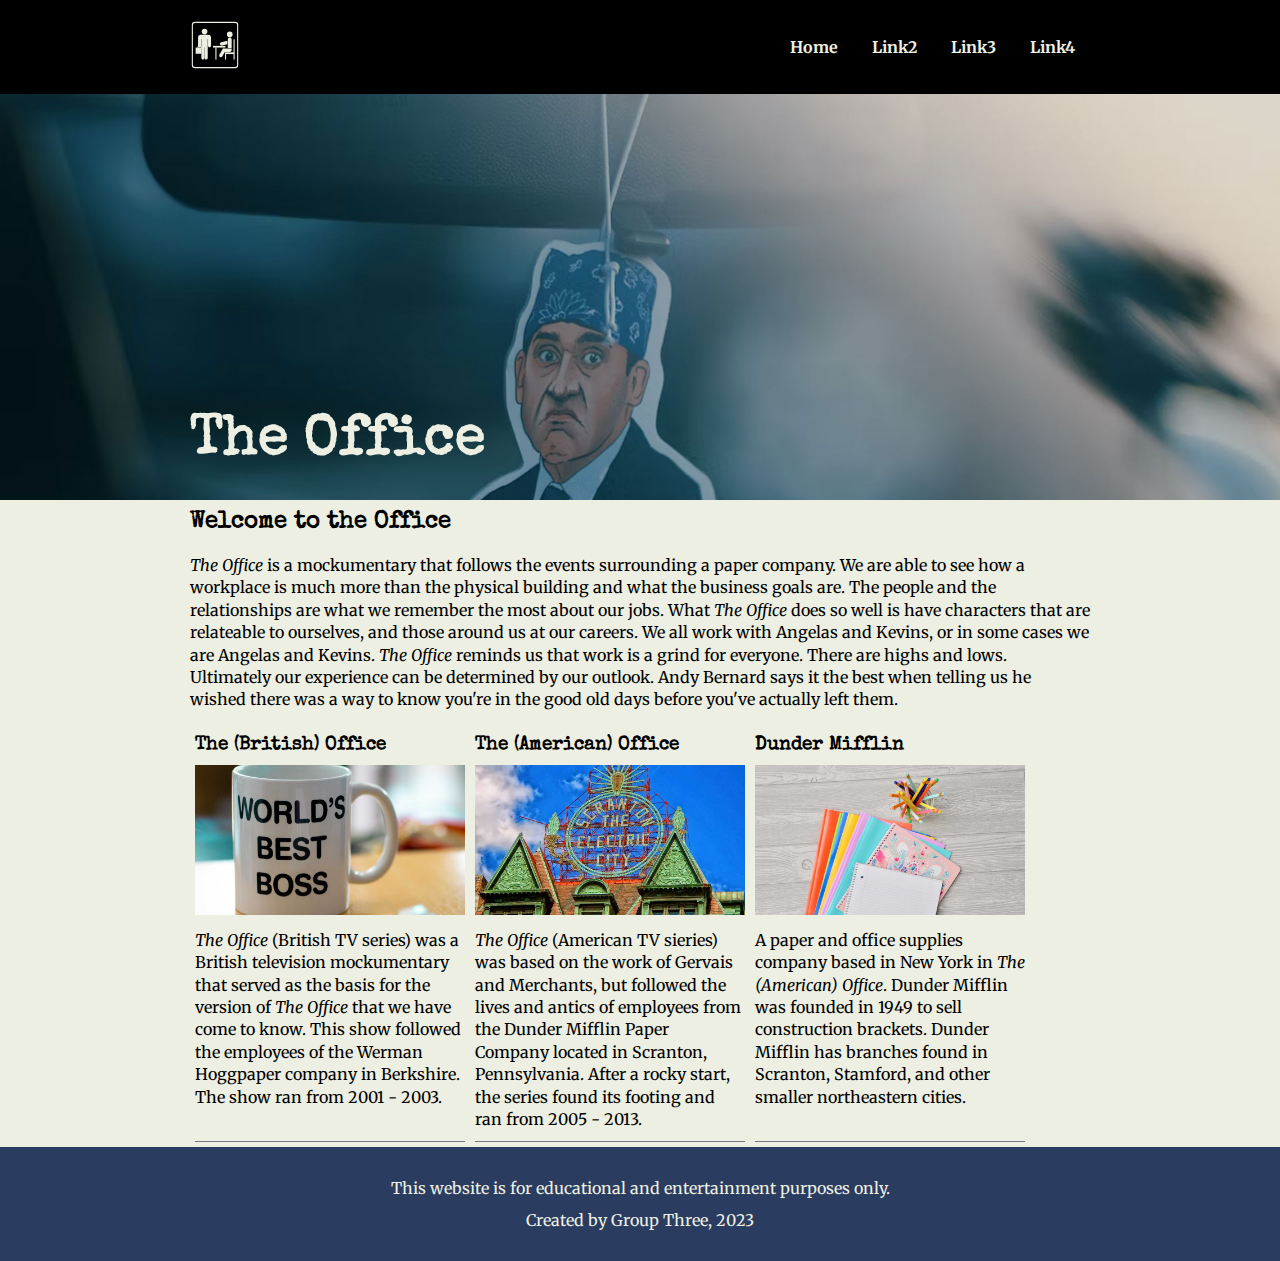
==== index.html @ ec775a99 "Fixed my typo in description I noticed from Lighthouse" ====
<!DOCTYPE html>
<html lang="en">
<head>
    <meta charset="UTF-8">
    <meta http-equiv="X-UA-Compatible" content="IE=edge">
    <meta name="viewport" content="width=device-width, initial-scale=1.0">
    <title>The Office Home</title>
    <meta name="description" content="This fan page is a tribute for our favorite show, The Office.">
    <link href="style.css" rel="stylesheet" type="text/css">
    <link rel="preconnect" href="https://fonts.googleapis.com">
    <link rel="preconnect" href="https://fonts.gstatic.com" crossorigin>
    <link href="https://fonts.googleapis.com/css2?family=Merriweather:ital,wght@0,400;1,300&family=Special+Elite&display=swap" rel="stylesheet">
</head>
<body>

    <header>
		<div class="mainContainer">
		<div class="mainContainer_logoContainer">
		<a href="index.html">
			<img class="scale" src="images/logowhite.svg" alt="" width="50">
		</a>
		</div>

		<nav>
			<a class="colorchange" href="index.html">Home</a>
			<a class="colorchange" href="#">Link2</a>
			<a class="colorchange" href="#">Link3</a>
			<a class="colorchange" href="#">Link4</a>
		</nav>
		</div>
	</header>

	<main>
		<section class="heroBanner">
			<img src="images/mikeyheader.jpg" alt="" height="500">
			<h1 class="heroBanner_overlay">The Office</h1>
		</section>

		<section class="mainContainer">
			<h2>Welcome to the Office</h2>
			<p><em>The Office</em> is a mockumentary that follows the events surrounding a paper company. We are able to see how a workplace is much more than the physical building and what the business goals are. 
				The people and the relationships are what we remember the most about our jobs. What <em>The Office</em> does so well is have characters that are relateable to ourselves, and those around us at our careers.
				We all work with Angelas and Kevins, or in some cases we are Angelas and Kevins. <em>The Office</em> reminds us that work is a grind for everyone. There are highs and lows. Ultimately our experience
				can be determined by our outlook. Andy Bernard says it the best when telling us he wished there was a way to know you're in the good old days before you've actually left them.</p>
            
				<section class="cardContainer">
					<article class="contentCard">
					<h3>The (British) Office</h3>
					<img src="images/bossmug.jpg" alt="Picture of worlds best boss mug">
					<p><em>The Office</em> (British TV series) was a British television mockumentary that served as the basis for the version of <em>The Office</em> that we have come to know. This show followed
					the employees of the Werman Hoggpaper company in Berkshire. The show ran from 2001 - 2003.</p>
		
					<ul class="contentCard_expandInfo">
					<li>Written and directed by Ricky Gervais and Stephen Merchant.</li>
					<li><a href="https://en.wikipedia.org/wiki/The_Office_(British_TV_series)" target="blank">Wikipedia Page</a></li>
					</ul>
					</article>
		
					<article class="contentCard">
					<h3>The (American) Office</h3>
					<img src="images/scranton.jpg" alt="Picture of Scranton electric city sign">
					<p><em>The Office</em> (American TV sieries) was based on the work of Gervais and Merchants, but followed the lives and antics of employees 
					from the Dunder Mifflin Paper Company located in Scranton, Pennsylvania. After a rocky start, the series found its footing and ran from 2005 - 2013.</p>
		
					<ul class="contentCard_expandInfo">
					<li>Developed by Greg Daniels.</li>
					<li><a href="https://en.wikipedia.org/wiki/The_Office_(American_TV_series)" target="blank">Wikipedia Page</a></li>
					</ul>
					</article>
		
					<article class="contentCard">
					<h3>Dunder Mifflin</h3>
					<img src="images/stationery.jpg" alt="">
					<p>A paper and office supplies company based in New York in <em>The (American) Office</em>. Dunder Mifflin was founded in 1949 to sell construction brackets.
					Dunder Mifflin has branches found in Scranton, Stamford, and other smaller northeastern cities.</p>
		
					<ul class="contentCard_expandInfo">
					<li>Founded by Robert Dunder and Robert Mifflin.</li>
					<li><a href="https://en.wikipedia.org/wiki/Dunder_Mifflin" target="blank">Wipipedia Page</a></li>
					</ul>
					</article>
				</section>
		</section>
	</main>

	<footer>
		<p>This website is for educational and entertainment purposes only.</p>
		<p>Created by Group Three, 2023</p>
	</footer>
    
</body>
</html>
---- style.css ----
/*CSS Document for The Office website by Group 3 2023*/

/*=================================
Variables
===================================*/
:root{
    --darkblue: #2A3C5F;
    --cream: #EDEFE2;
    --gray: #727980;
    --lightblue: #4BA8B2;
    --black: #000000;
}

/*=================================
Universal Styling
===================================*/

*{
   margin: 0;
   padding: 0;
   border: 0;
}

body{
   background-color: var(--cream);
}

main{min-height: 100vh;}

h1,
h2,
h3,
h4,
h5,
h6{
   padding: 10px 0;
   font-family: "Special Elite", "Times New Roman", serif;
}

h1{
   font-size: 56px;
}

p{
   line-height: 140%;
   margin: 10px 0;
}

ul,
p,
a{
   font-family: Merriweather, cambria, serif;
}

.mainContainer{
   max-width: 900px;
   margin: 0 auto;
}


/*=================================
Header Styling
===================================*/

header{
   position: fixed;
   width: 100%;
   background: var(--black);
   padding: 20px 0;
   z-index: 4;
}

.colorchange{
   display: inline-block;
   margin: 0 15px;
   text-decoration: none;
   font-weight: bold;
   color: var(--cream);
}

.scale{
   transition: all .1s ease-in-out;
}

.scale:hover{
   transform: scale(1.3);
}

.colorchange:hover{
 animation: colorchange 0.25s linear;
 }

@keyframes colorchange{
 0% {color: var(--cream);}
 50% {color: var(--lightblue);}
 100% {color: var(--cream);}
}

header .mainContainer{
   display: flex;
   align-items: center;
   justify-content: space-between;
}

/*=================================
Hero Image Styling
===================================*/

.heroBanner{
   position: relative;
}

.heroBanner_overlay{
   position: absolute;
   bottom: 20px;
   left: 0;
   right: 0;
   max-width: 900px;
   margin: 0 auto;
   color: var(--cream);
}


.heroBanner img{
   object-fit: cover;
   width: 100%;
   display: block;
}

/*=================================
Example Containers Styling
===================================*/

.cardContainer{
   display: flex;
   flex-wrap: wrap;
}

.contentCard{
   width: 30%;
   margin: 5px;
   border-bottom: 1px solid var(--gray);
   
}

.contentCard img{
   height: 150px;
   object-fit: cover;
   width: 100%;
}

.contentCard_expandInfo {
   list-style: none;
   font-weight: bold;
   display: none;
}

.contentCard_expandInfo li{
   margin: 10px 0;
}

.contentCard_expandInfo li a{
   color: var(--lightblue);
}

.contentCard:hover .contentCard_expandInfo{
   display: block;
}


/*=================================
Footer Styling
===================================*/

footer{
   background-color: var(--darkblue);
   text-align: center;
   color: var(--cream);
   padding: 20px 0;
   bottom: 0;
   width: 100%;
}

/*=================================
Tablet Media Query
===================================*/

@media screen and (max-width: 768px){

   .mainContainer{
       width: 90%;
       margin: auto;
       display: flex;
       flex-direction: column;
       padding: 5px;
   }
   

.contentCard{
   width: 300px;
}

.contentCard img{
   width:100% ;
   height: auto;
   }

.contentCard_expandInfo{
   display: block;
   }
     
}

/*=================================
Mobile Device Media Query
===================================*/

@media screen and (max-width: 480px){
       
   nav{
       display: flex;
       flex-direction: column;
       align-items: center;
   }

   .mainContainer{
       width: 100%;
       display: flex;
       flex-direction: column;
       padding: 5px;
   }
   
.cardContainer{
   display: block;
   }

.contentCard{
   display: block;
   width: 100%;
   margin: 3px 0;

   }

.contentCard img{
   width: 100%;
   height: auto;
   }

.contentCard_expandInfo{
   display: block;
   }
   
}
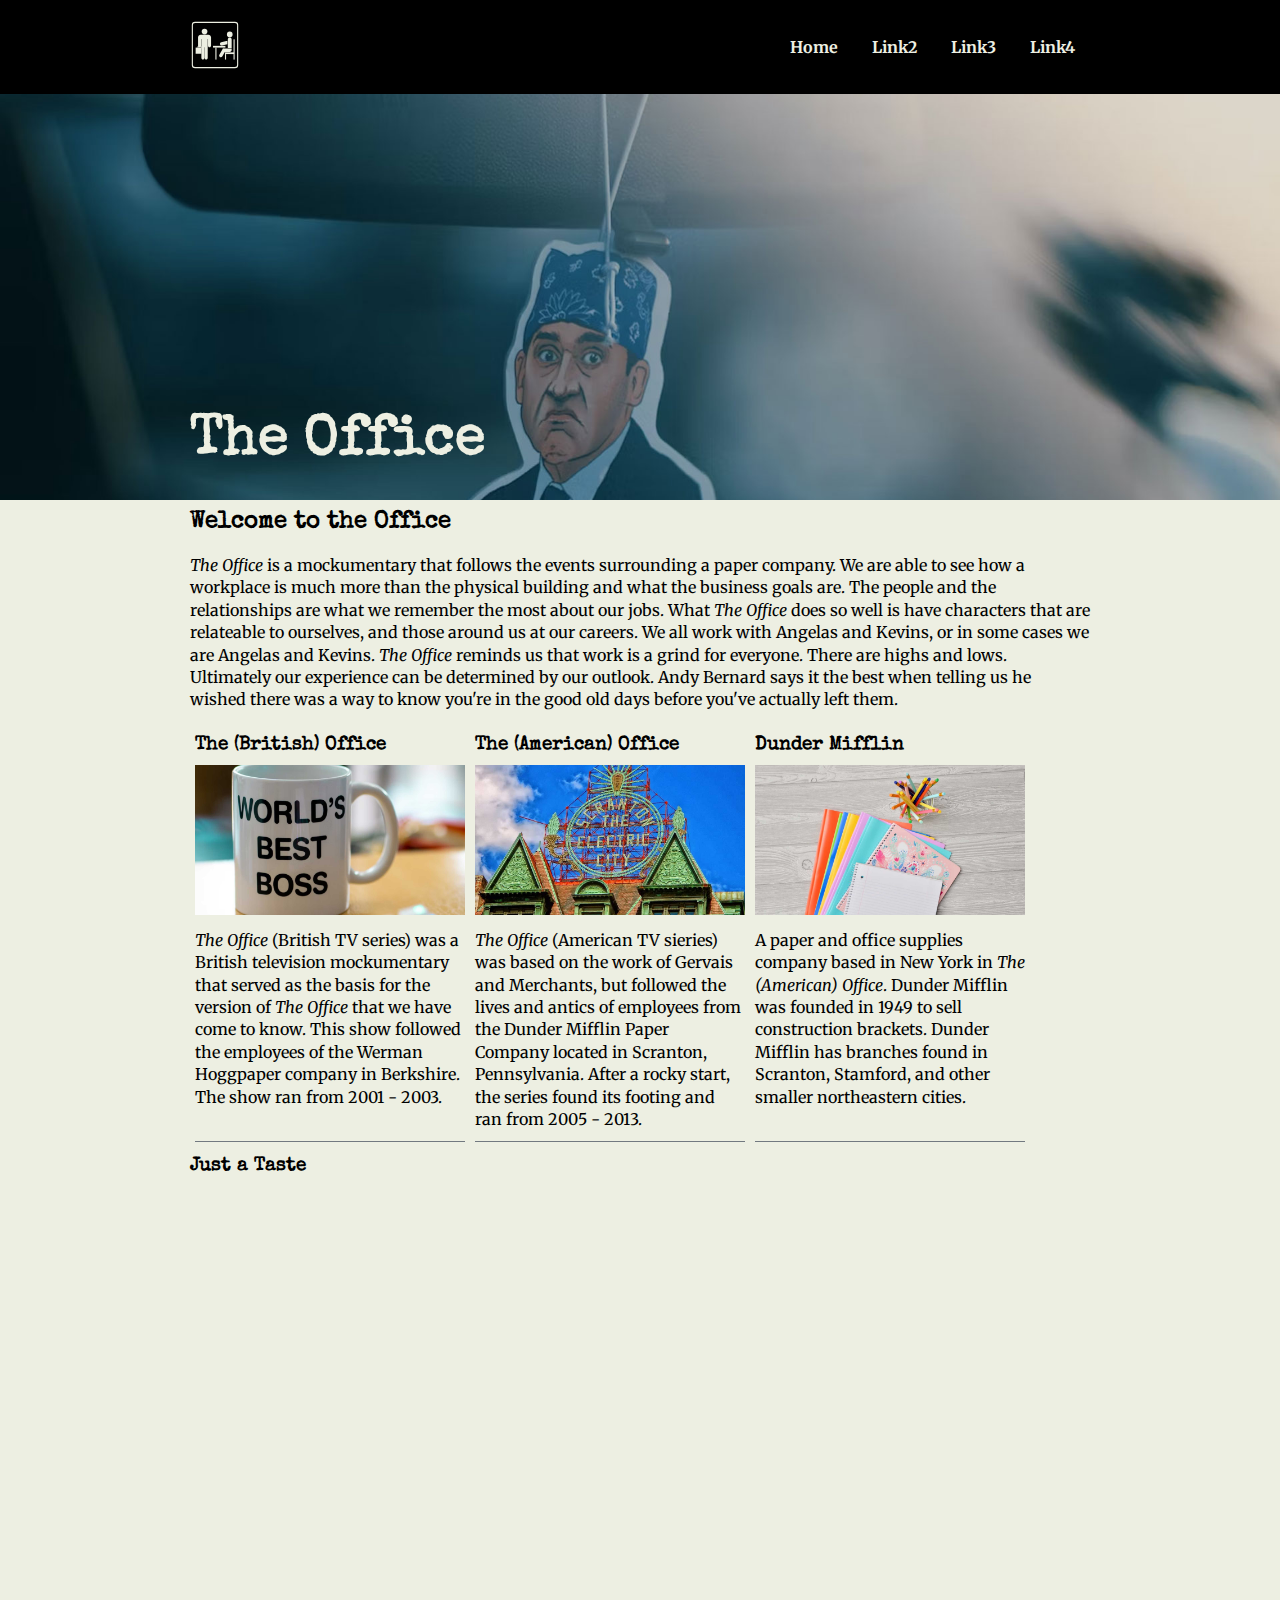
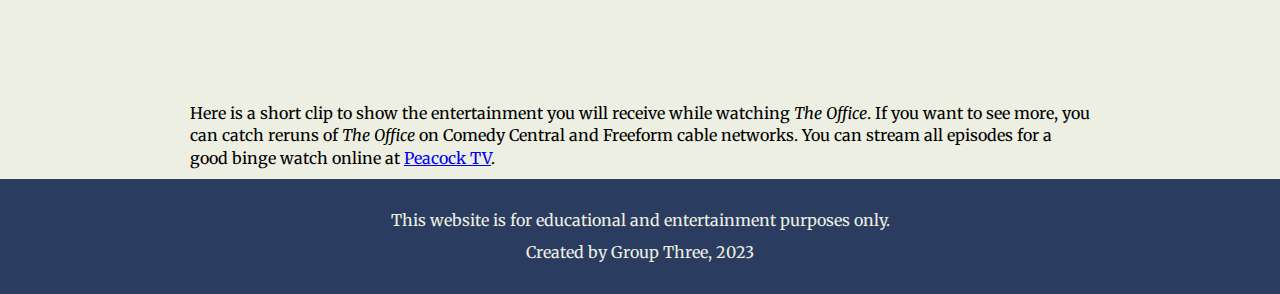
==== commit 95f32522: "Added video to index and styled in css doc" ====
--- a/index.html
+++ b/index.html
@@ -80,6 +80,18 @@
 					</ul>
 					</article>
 				</section>
+
+				<section class="videoContainer">
+					<h3 class="videoContainer_text">Just a Taste</h3>
+				<article class="videoContainer_video">
+					<iframe width="560" height="315" class="videoContainer_vidContent" src="https://www.youtube.com/embed/qHrN5Mf5sgo" 
+					title="YouTube video player" frameborder="0" allowfullscreen></iframe>
+				</article>
+					<p class="videoContainer_text">Here is a short clip to show the entertainment you will receive while watching <em>The Office</em>. If you want to see more,
+					you can catch reruns of <em>The Office</em> on Comedy Central and Freeform cable networks. You can stream all episodes for a
+					good binge watch online at <a href="https://www.peacocktv.com/stream-tv/the-office" target="blank">Peacock TV</a>.
+					</p>
+				</section>
 		</section>
 	</main>
 
--- a/style.css
+++ b/style.css
@@ -168,6 +168,27 @@
 }
 
 
+.videoContainer_video{
+   position: relative;
+   width: 100%;
+   height: 0;
+   padding-bottom: 56.25%;
+}
+
+
+.videoContainer_video .videoContainer_vidContent{
+    width: 100%;
+    height: 600;
+    position: absolute;
+    top: 0;
+    left: 0;
+    width: 100%;
+    height: 100%;
+}
+
+
+
+
 /*=================================
 Footer Styling
 ===================================*/
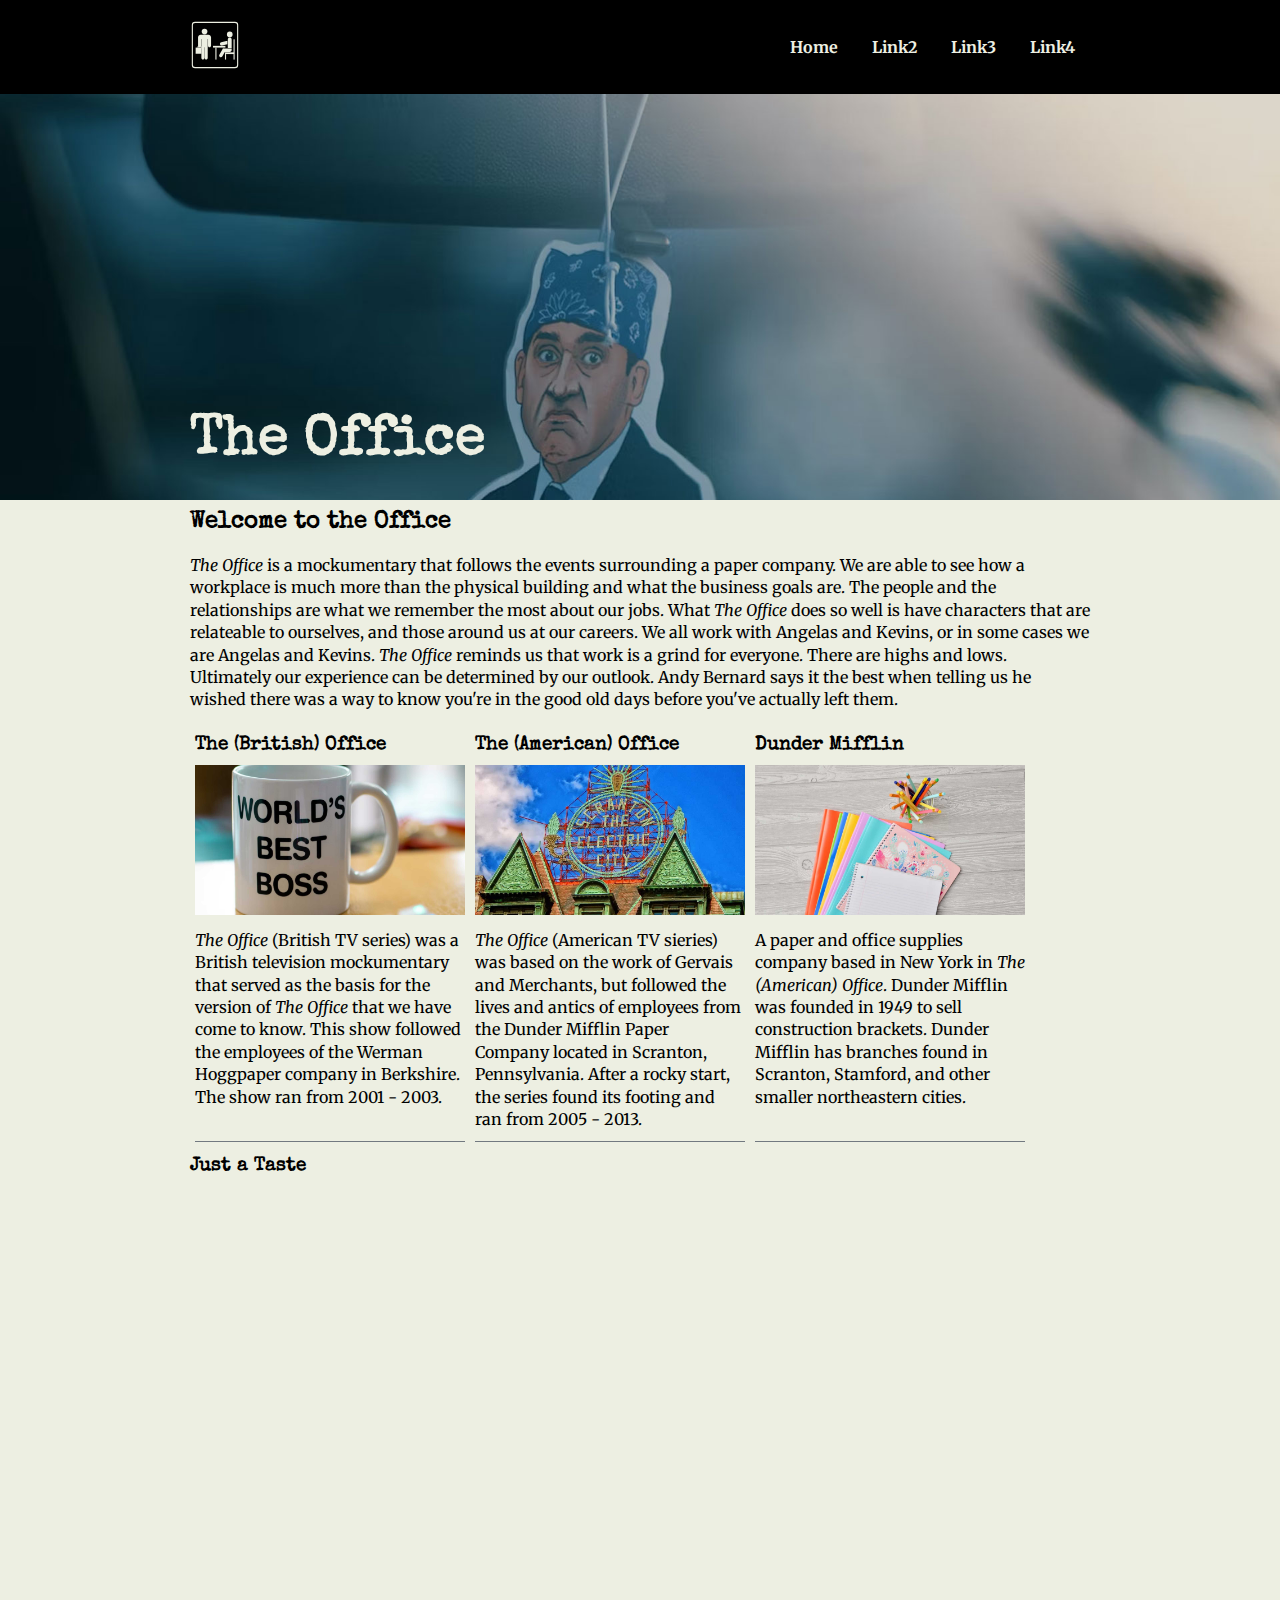
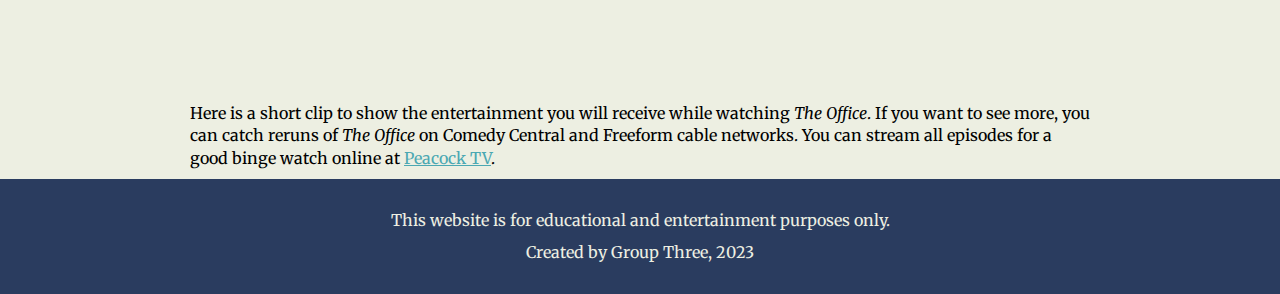
==== commit f26c579f: "changing hyperlink color to color palette lt blue" ====
--- a/index.html
+++ b/index.html
@@ -76,7 +76,7 @@
 		
 					<ul class="contentCard_expandInfo">
 					<li>Founded by Robert Dunder and Robert Mifflin.</li>
-					<li><a href="https://en.wikipedia.org/wiki/Dunder_Mifflin" target="blank">Wipipedia Page</a></li>
+					<li><a href="https://en.wikipedia.org/wiki/Dunder_Mifflin" target="blank">Wikipedia Page</a></li>
 					</ul>
 					</article>
 				</section>
--- a/style.css
+++ b/style.css
@@ -159,7 +159,7 @@
    margin: 10px 0;
 }
 
-.contentCard_expandInfo li a{
+.contentCard_expandInfo li a, .videoContainer a{
    color: var(--lightblue);
 }
 
@@ -177,8 +177,6 @@
 
 
 .videoContainer_video .videoContainer_vidContent{
-    width: 100%;
-    height: 600;
     position: absolute;
     top: 0;
     left: 0;
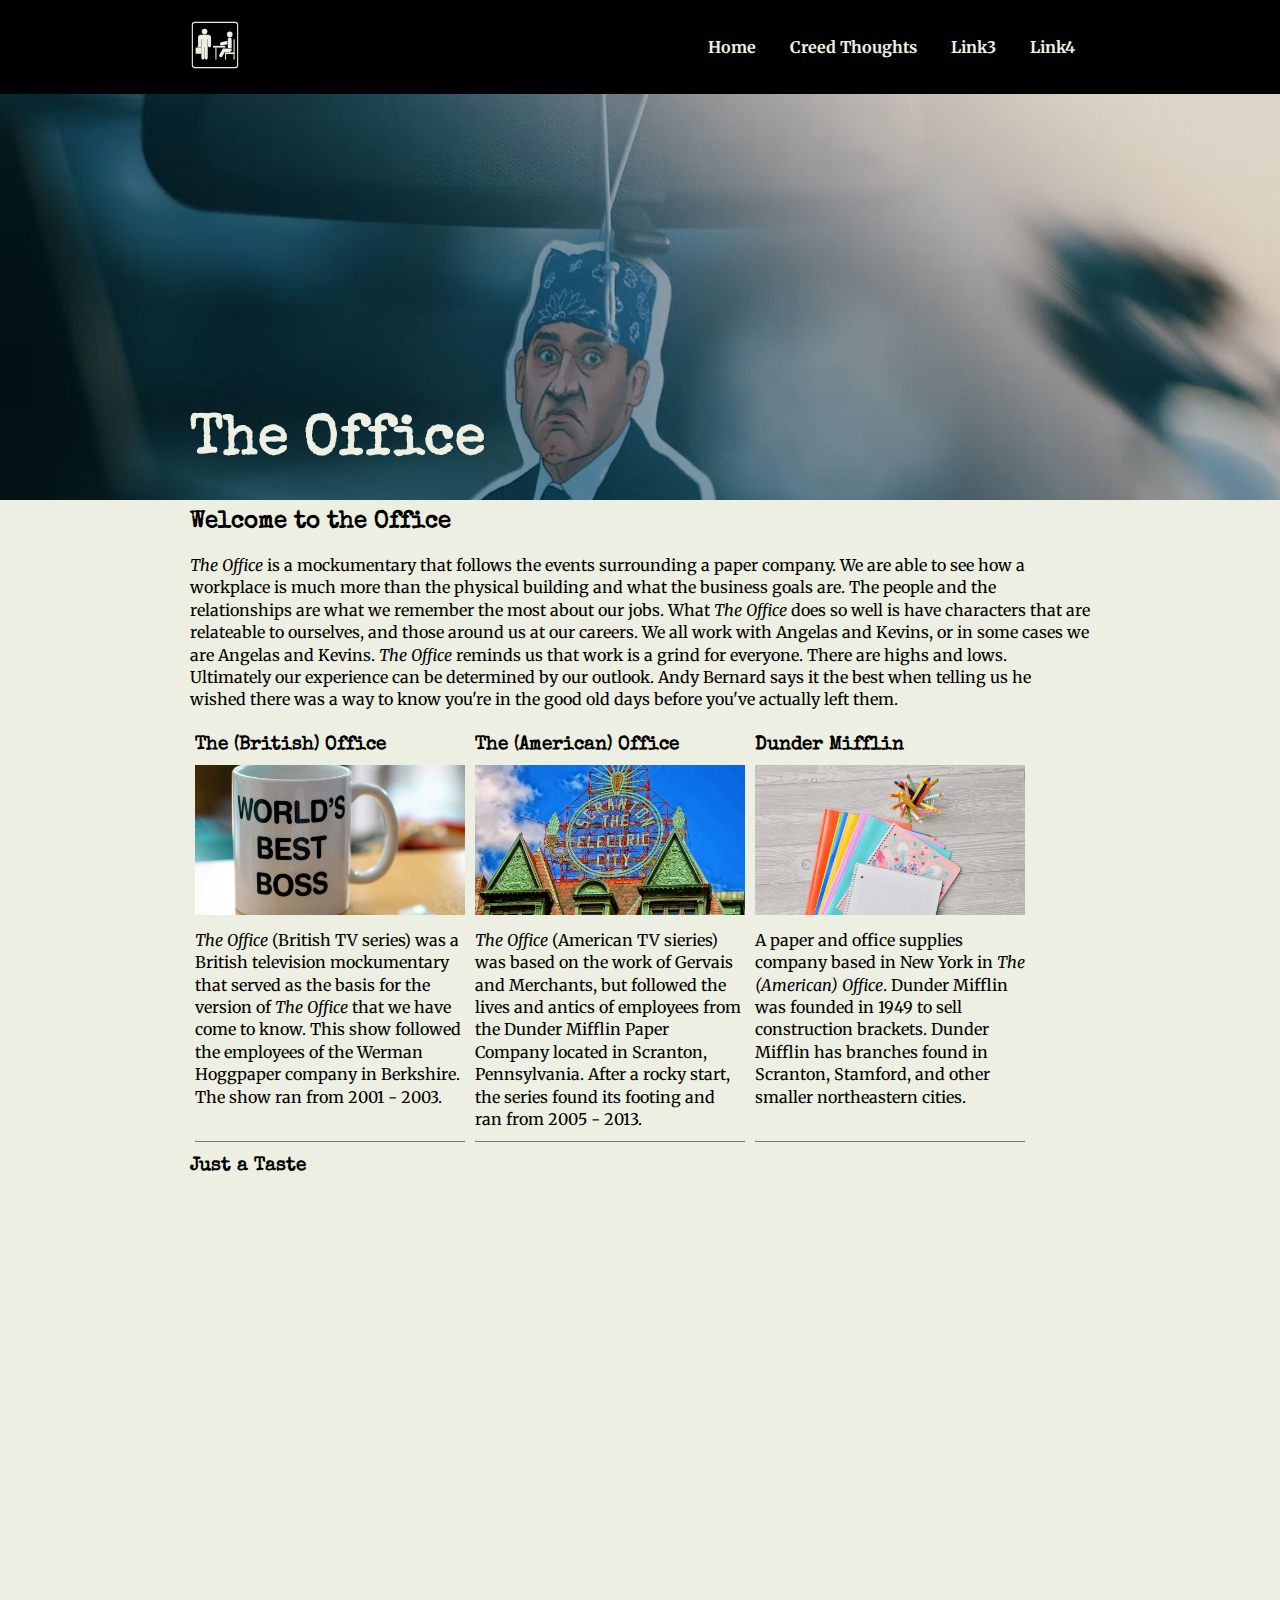
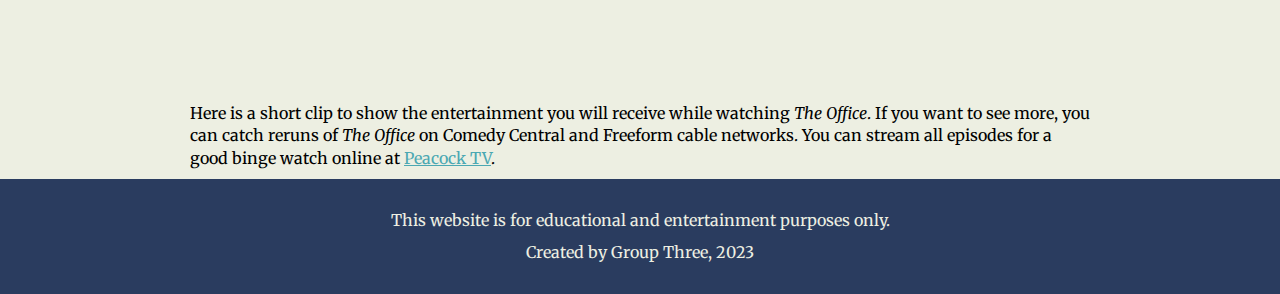
==== commit 3efcb2df: "add creed thoughts" ====
--- a/index.html
+++ b/index.html
@@ -23,7 +23,7 @@
 
 		<nav>
 			<a class="colorchange" href="index.html">Home</a>
-			<a class="colorchange" href="#">Link2</a>
+			<a class="colorchange" href="#">Creed Thoughts</a>
 			<a class="colorchange" href="#">Link3</a>
 			<a class="colorchange" href="#">Link4</a>
 		</nav>
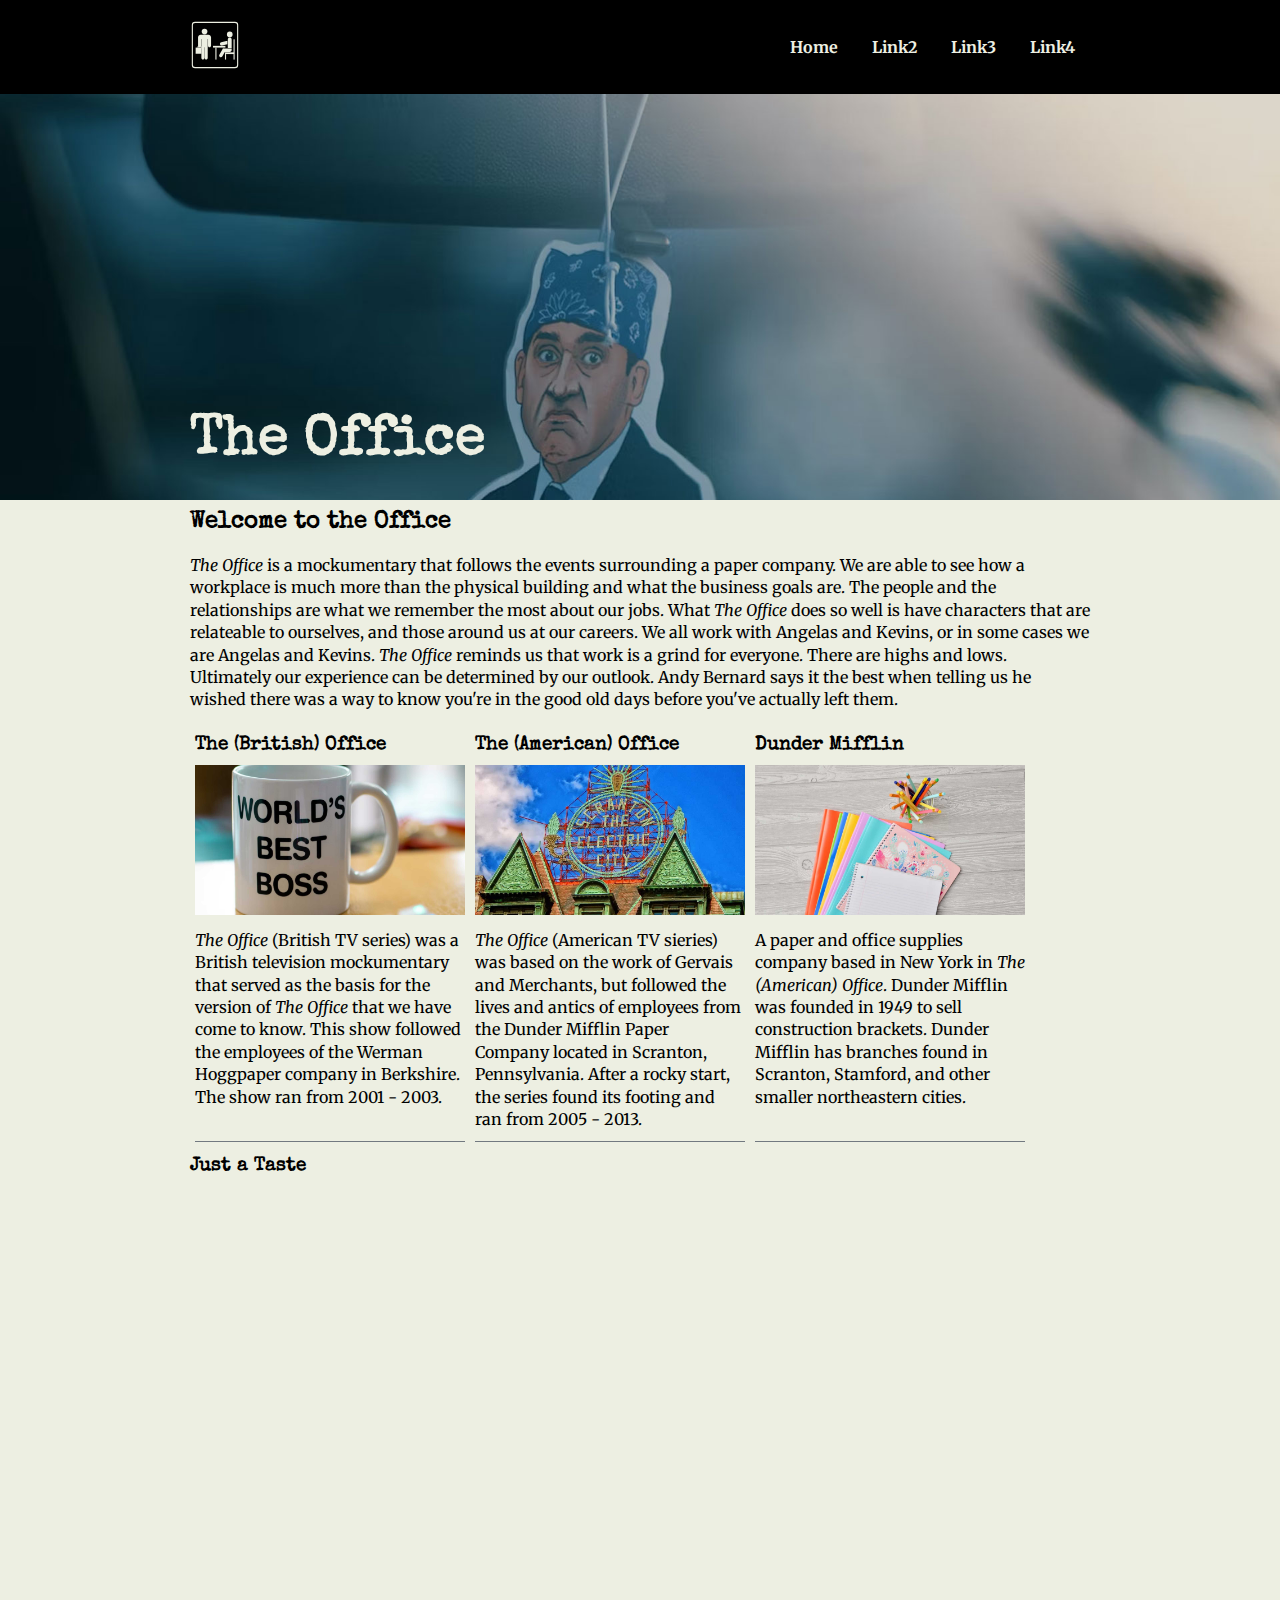
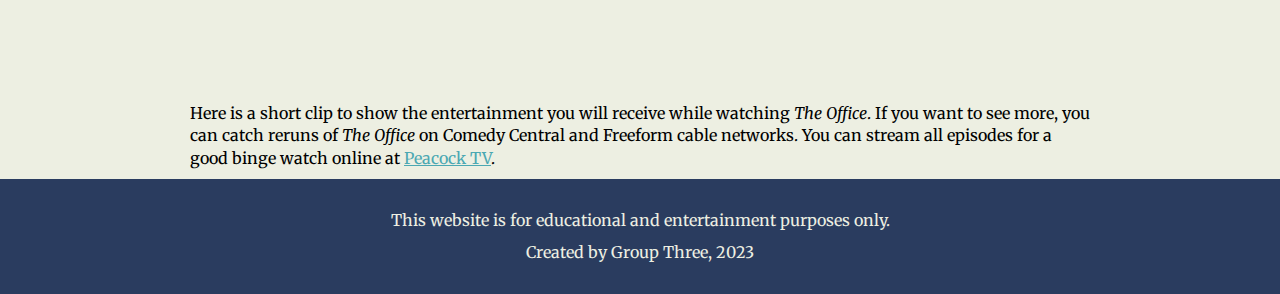
==== commit 98c59b67: "change link 2" ====
--- a/index.html
+++ b/index.html
@@ -23,7 +23,7 @@
 
 		<nav>
 			<a class="colorchange" href="index.html">Home</a>
-			<a class="colorchange" href="#">Creed Thoughts</a>
+			<a class="colorchange" href="#">Link2</a>
 			<a class="colorchange" href="#">Link3</a>
 			<a class="colorchange" href="#">Link4</a>
 		</nav>
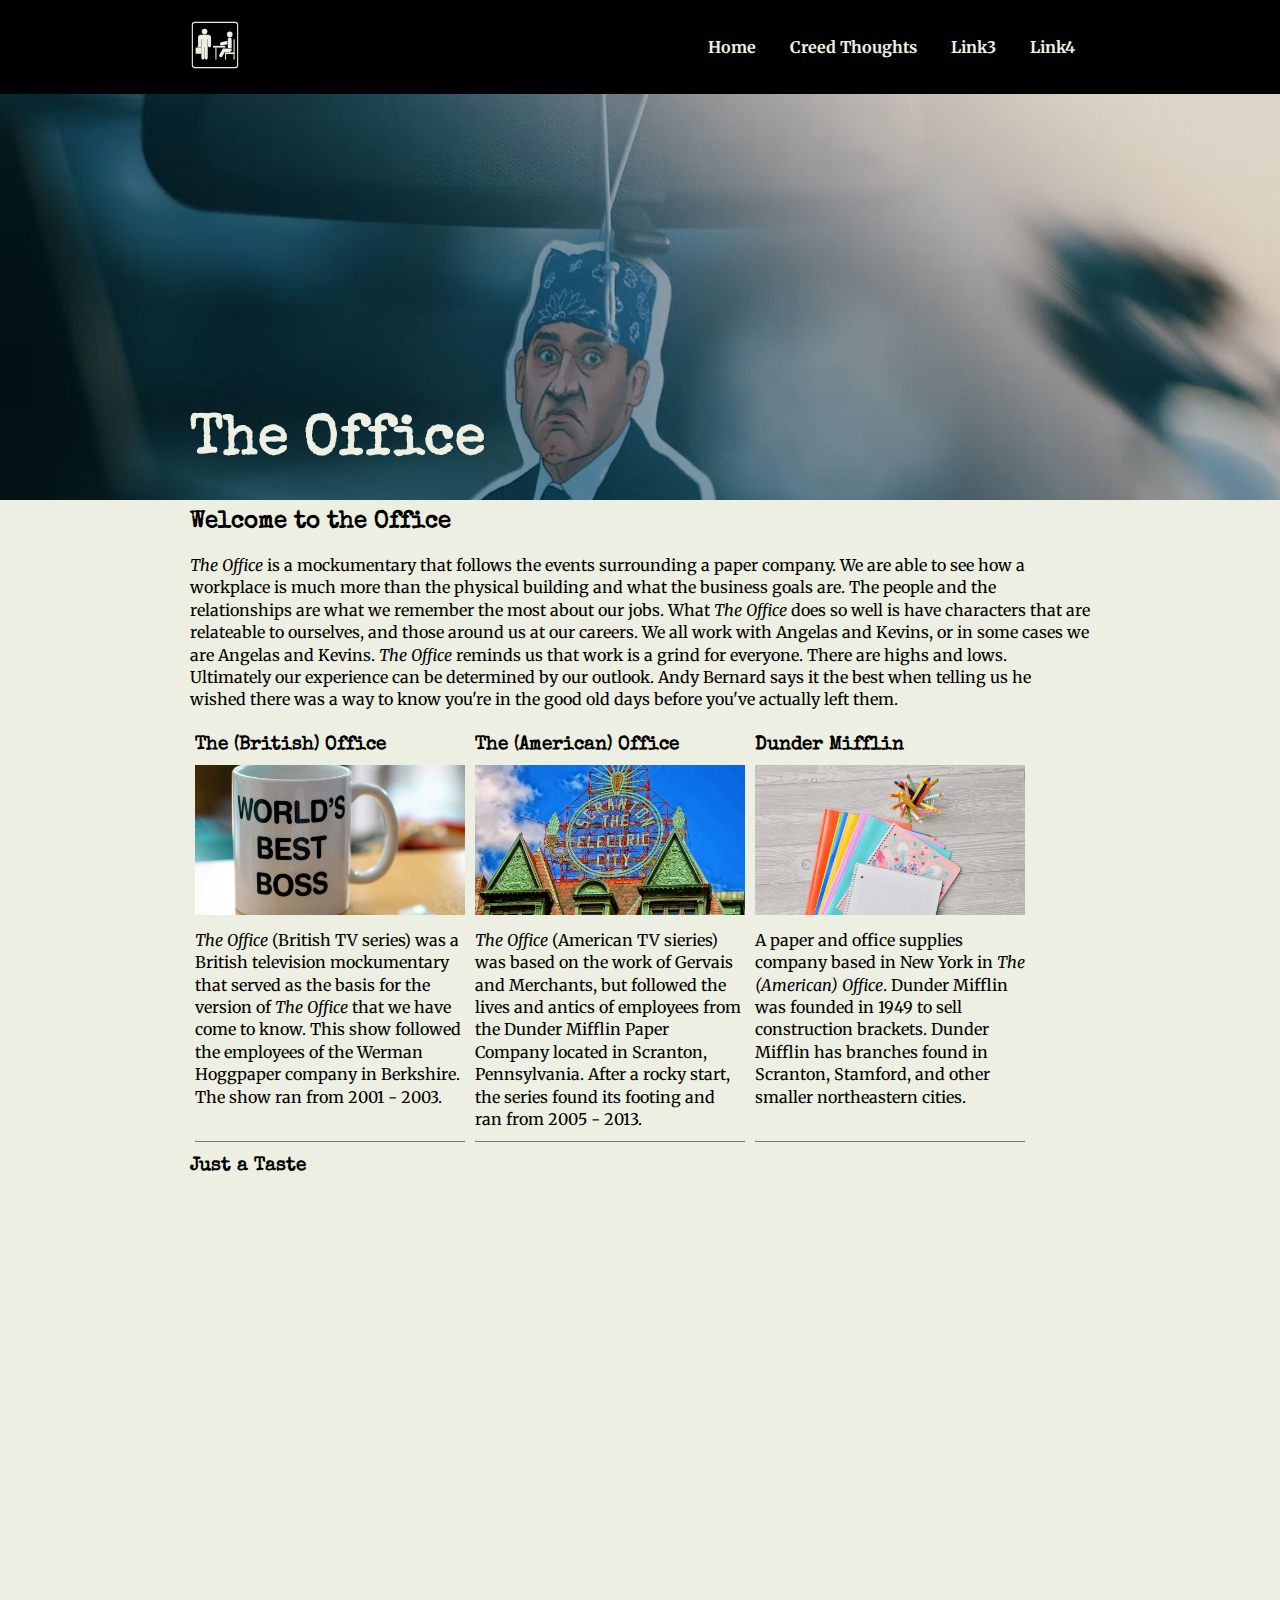
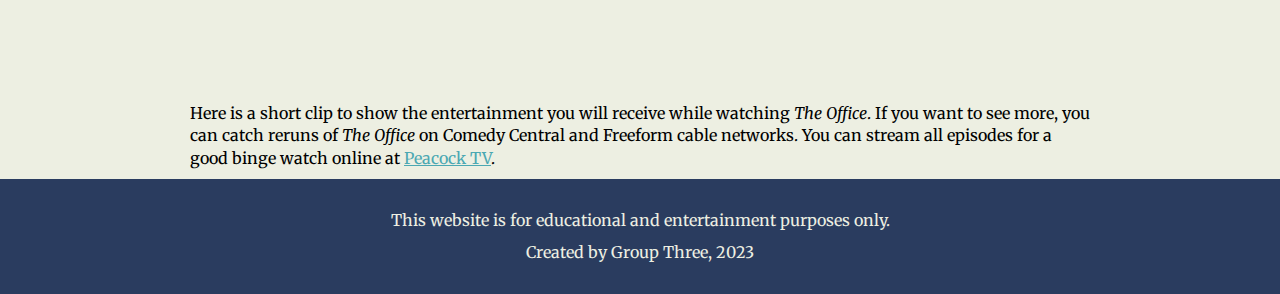
==== commit 60265d14: "change link 2" ====
--- a/index.html
+++ b/index.html
@@ -23,7 +23,7 @@
 
 		<nav>
 			<a class="colorchange" href="index.html">Home</a>
-			<a class="colorchange" href="#">Link2</a>
+			<a class="colorchange" href="#">Creed Thoughts</a>
 			<a class="colorchange" href="#">Link3</a>
 			<a class="colorchange" href="#">Link4</a>
 		</nav>
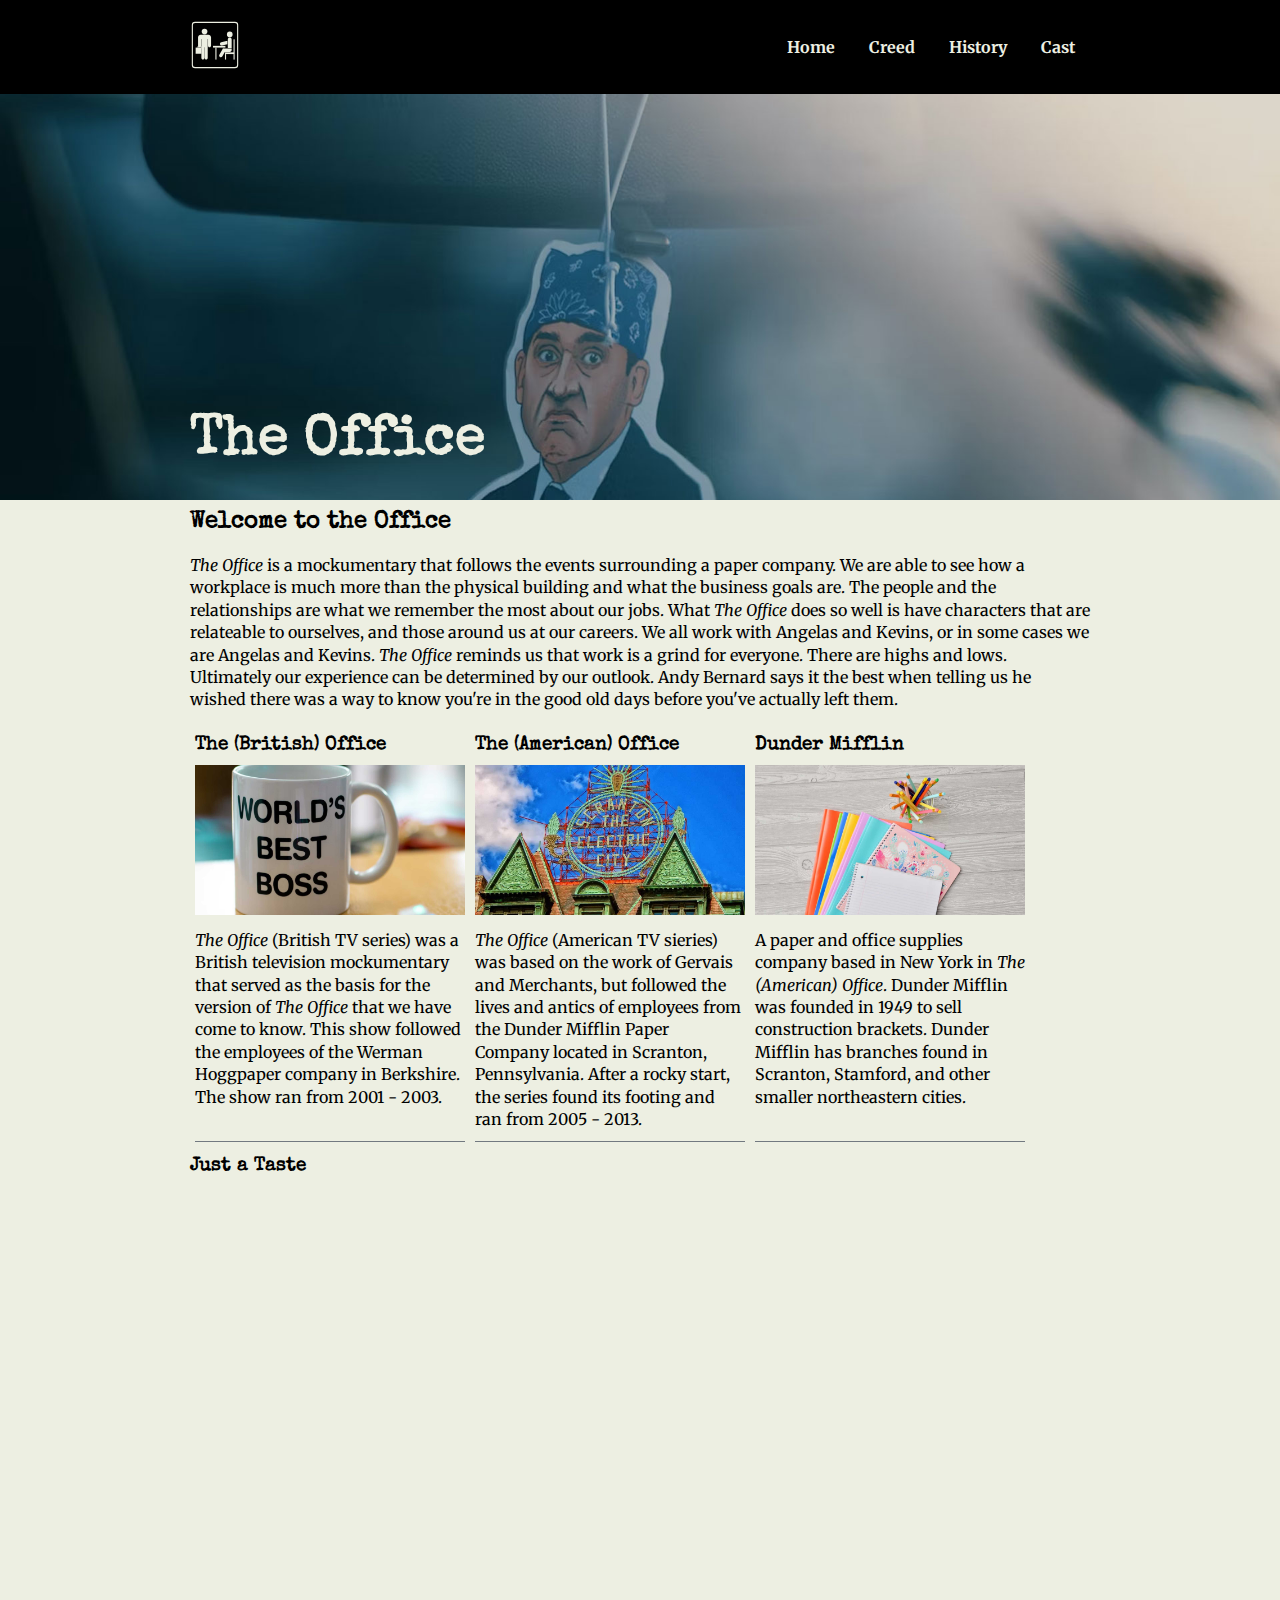
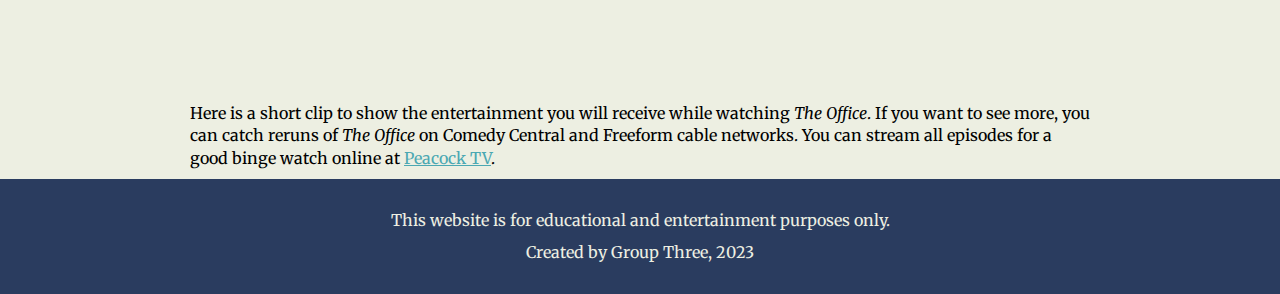
==== commit 79bbcf71: "updated nav menu" ====
--- a/index.html
+++ b/index.html
@@ -23,9 +23,9 @@
 
 		<nav>
 			<a class="colorchange" href="index.html">Home</a>
-			<a class="colorchange" href="#">Creed Thoughts</a>
-			<a class="colorchange" href="#">Link3</a>
-			<a class="colorchange" href="#">Link4</a>
+			<a class="colorchange" href="creed.html">Creed</a>
+			<a class="colorchange" href="history.html">History</a>
+			<a class="colorchange" href="about.html">Cast</a>
 		</nav>
 		</div>
 	</header>
--- a/style.css
+++ b/style.css
@@ -119,7 +119,15 @@
    margin: 0 auto;
    color: var(--cream);
 }
-
+.DM_history{
+   position: absolute;
+   bottom: 20px;
+   left: 0;
+   right: 0;
+   max-width: 900px;
+   margin: 0 auto;
+   color: var(--black);
+}
 
 .heroBanner img{
    object-fit: cover;
